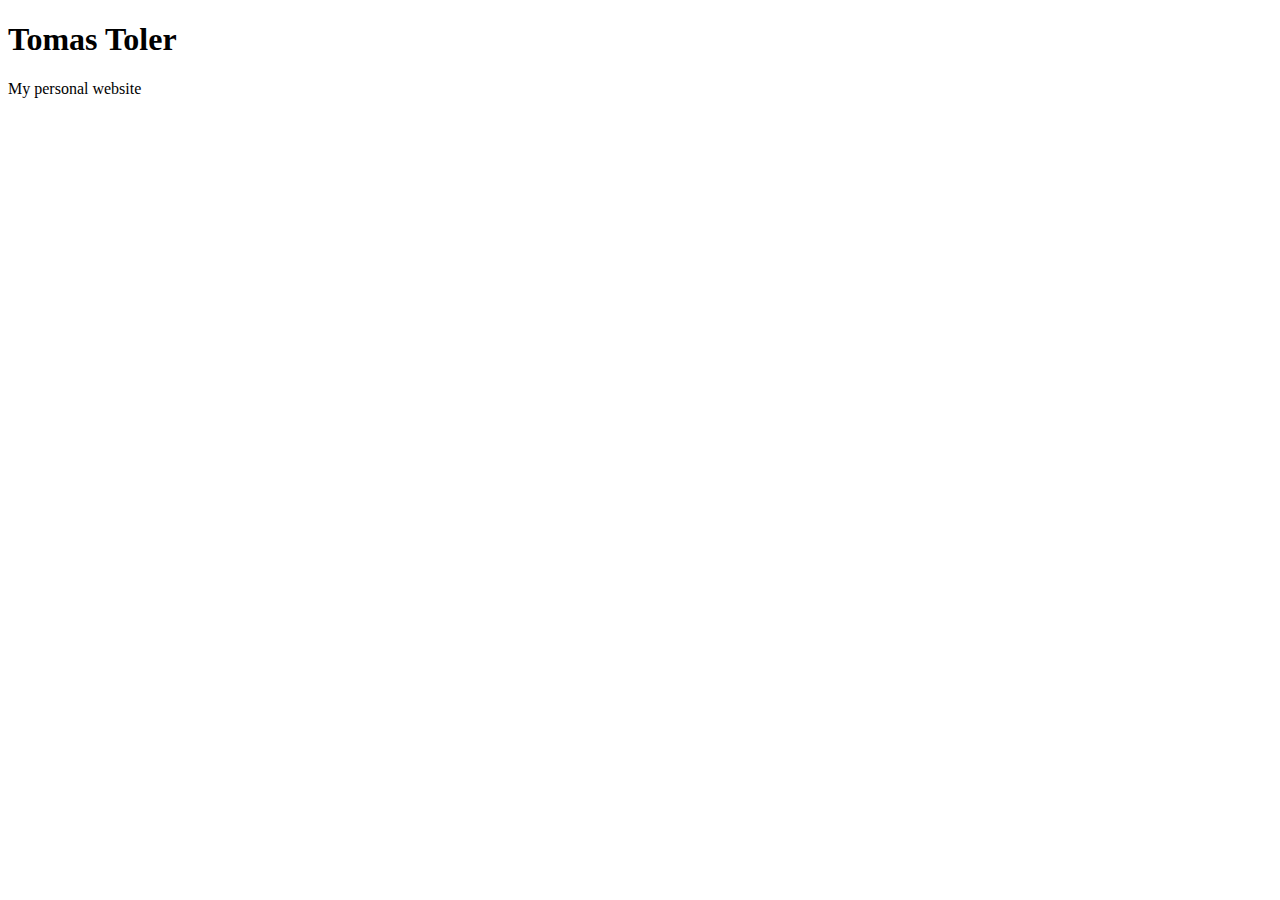
==== index.html @ 3f169853 "first try using html files" ====
<!DOCTYPE html>
<html lang="es">
<head>
    <meta charset="UTF-8">
    <meta name="viewport" content="width=device-width, initial-scale=1.0">
    <title>Tomas Toler</title>
</head>
<body>
    <h1>Tomas Toler</h1>
    <p>My personal website</p>
</body>
</html>
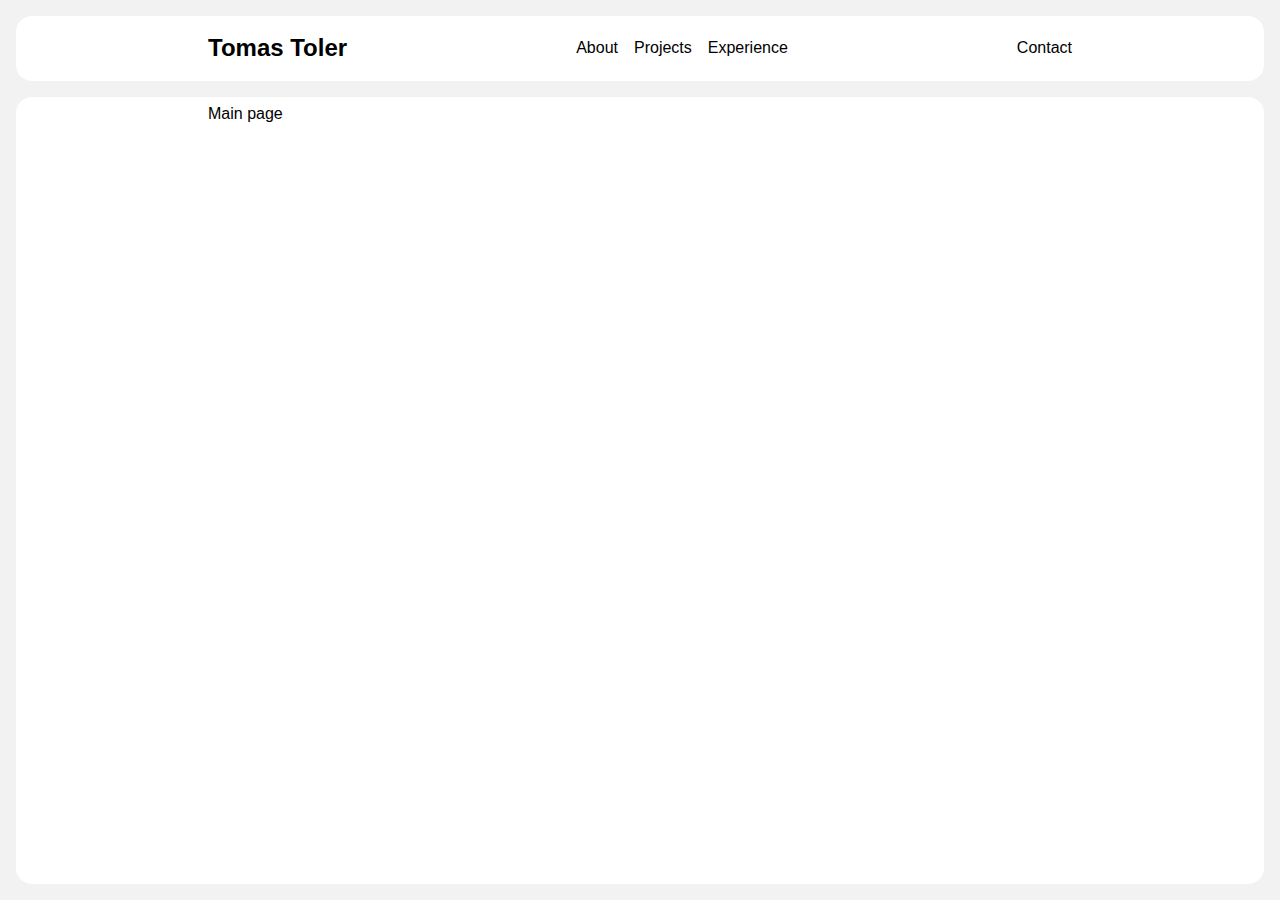
==== commit da119cba: "basic page structure" ====
--- a/index.html
+++ b/index.html
@@ -4,9 +4,29 @@
     <meta charset="UTF-8">
     <meta name="viewport" content="width=device-width, initial-scale=1.0">
     <title>Tomas Toler</title>
+    <link rel="stylesheet" href="./static/css/header.css">
+    <style>
+        main {
+            height: 100%;
+            border-radius: 1em;
+            background-color: #fff;
+        }
+    </style>
 </head>
 <body>
-    <h1>Tomas Toler</h1>
-    <p>My personal website</p>
+    <header class="container header">
+        <h1>
+            <a href="/">Tomas Toler</a>
+        </h1>
+        <nav>
+            <a href="/about.html">About</a>
+            <a href="/projects.html">Projects</a>
+            <a href="/experience.html">Experience</a>
+        </nav>
+        <a href="/contact.html">Contact</a>
+    </header>
+    <main class="container">
+        <p>Main page</p>
+    </main>
 </body>
 </html>--- a/static/css/header.css
+++ b/static/css/header.css
@@ -0,0 +1,52 @@
+*, *::before, *::after {
+    box-sizing: border-box;
+    margin: 0;
+    padding: 0;
+    font-family: Arial, Helvetica, sans-serif;
+}
+
+body {
+    background-color: #f2f2f2;
+    width: 100vw;
+    height: 100vh;
+    display: flex;
+    flex-direction: column;
+    padding: 1em;
+    row-gap: 1em;
+}
+
+.container {
+    width: 100%;
+    padding: .5em 192px;
+}
+
+.header {
+    display: flex;
+    justify-content: space-between;
+    align-items: center;
+    height: 70px;
+    background-color: #fff;
+    border-radius: 1em;
+    position: static;
+}
+
+.header h1 {
+    font-size: 1.5em;
+}
+
+.header nav {
+    display: flex;
+    column-gap: 1em;
+}
+
+.header nav a,
+.header a {
+    color: #000;
+    text-decoration: none;
+}
+
+.header nav a:hover,
+.header a:hover {
+    color: #000;
+    text-decoration: underline;
+}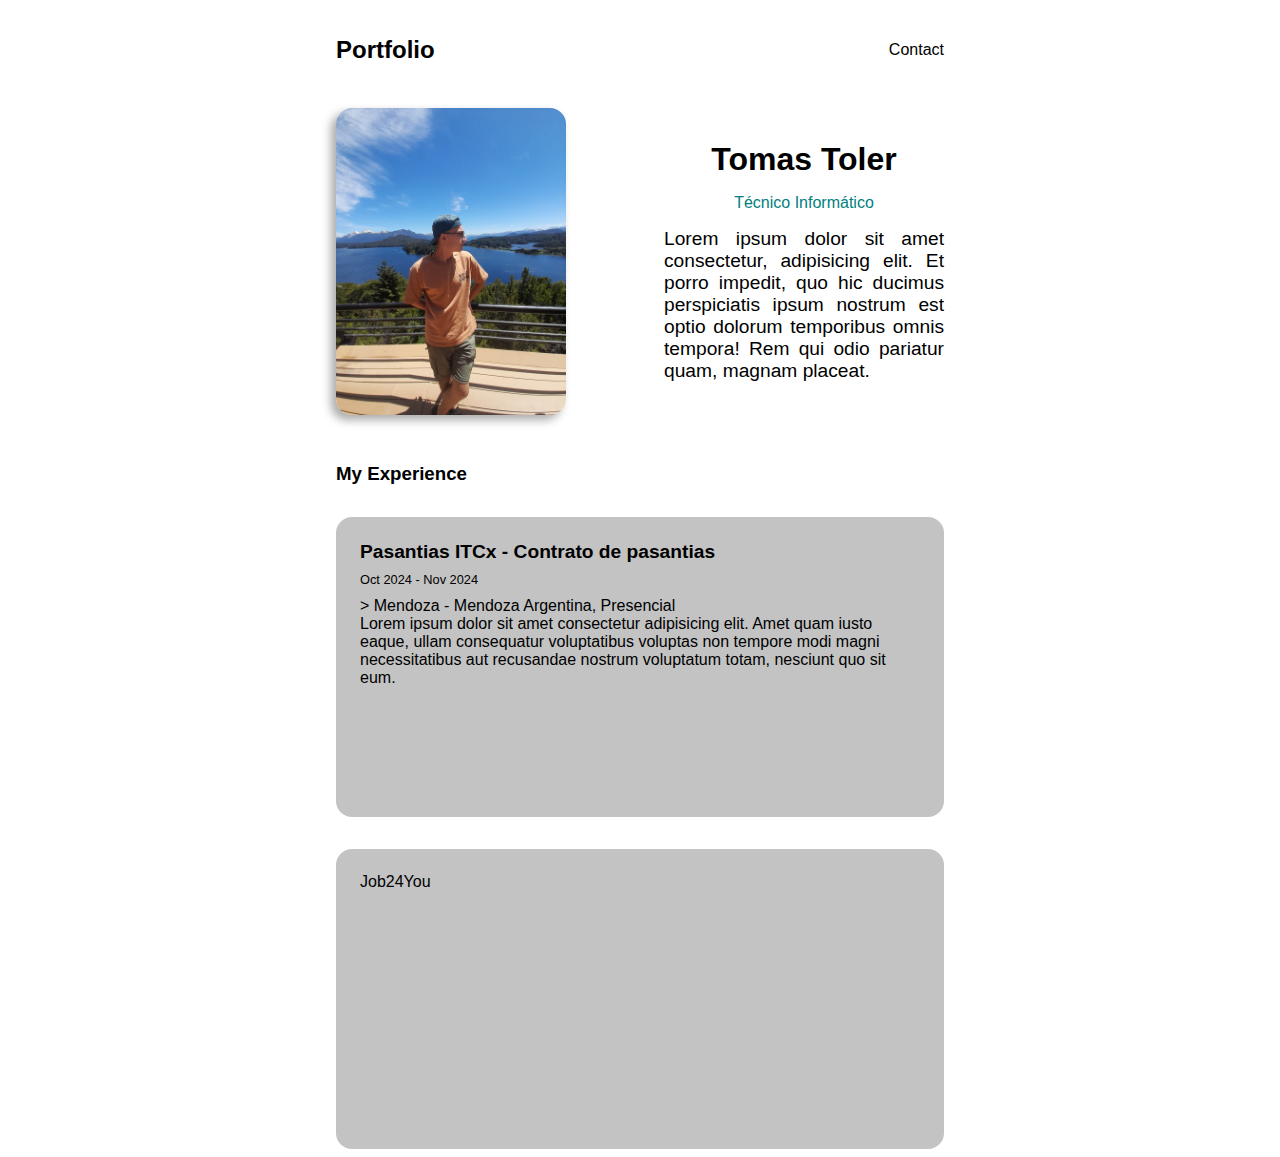
==== commit 1b972601: "new header & main content" ====
--- a/index.html
+++ b/index.html
@@ -4,29 +4,42 @@
     <meta charset="UTF-8">
     <meta name="viewport" content="width=device-width, initial-scale=1.0">
     <title>Tomas Toler</title>
-    <link rel="stylesheet" href="./static/css/header.css">
-    <style>
-        main {
-            height: 100%;
-            border-radius: 1em;
-            background-color: #fff;
-        }
-    </style>
+    <link rel="stylesheet" href="./static/css/styles.css">
 </head>
 <body>
     <header class="container header">
         <h1>
-            <a href="/">Tomas Toler</a>
+            <a href="/">Portfolio</a>
         </h1>
         <nav>
-            <a href="/about.html">About</a>
-            <a href="/projects.html">Projects</a>
-            <a href="/experience.html">Experience</a>
+            <a href="/contact.html">Contact</a>
         </nav>
-        <a href="/contact.html">Contact</a>
     </header>
     <main class="container">
-        <p>Main page</p>
+        <section class="main-content">
+            <img src="/static/images/foto-perfil.jpg" alt="Tomas Toler profile picture">
+            <div class="text">
+                <h1>Tomas Toler</h1>
+                <span>Técnico Informático</span>
+                <p>Lorem ipsum dolor sit amet consectetur, adipisicing elit. Et porro impedit, quo hic ducimus perspiciatis ipsum nostrum est optio dolorum temporibus omnis tempora! Rem qui odio pariatur quam, magnam placeat.</p>
+            </div>
+        </section>
+
+        <section class="experience-section">
+
+            <h3>My Experience</h3>
+
+            <div class="experience-card">
+                <h3>Pasantias ITCx - Contrato de pasantias</h3>
+                <span class="date">Oct 2024 - Nov 2024</span>
+                <p>> Mendoza - Mendoza Argentina, Presencial</p>
+                <p>Lorem ipsum dolor sit amet consectetur adipisicing elit. Amet quam iusto eaque, ullam consequatur voluptatibus voluptas non tempore modi magni necessitatibus aut recusandae nostrum voluptatum totam, nesciunt quo sit eum.</p>
+            </div>
+            <div class="experience-card">
+                Job24You
+            </div>
+        </section>
+
     </main>
 </body>
 </html>--- a/static/css/styles.css
+++ b/static/css/styles.css
@@ -0,0 +1,133 @@
+*, *::before, *::after {
+    box-sizing: border-box;
+    margin: 0;
+    padding: 0;
+    font-family: Arial, Helvetica, sans-serif;
+}
+
+html {
+    width: 100vw;
+    max-width: 100vw;
+}
+
+body {
+    background-color: #fff;
+    width: 100vw;
+    /* height: 100vh; */
+    display: flex;
+    flex-direction: column;
+}
+
+.container {
+    width: 100vw;
+    padding: .5em 336px;
+}
+
+.header {
+    display: flex;
+    justify-content: space-between;
+    align-items: center;
+    height: 100px;
+    min-height: 100px;
+    max-height: 100px;
+    border-radius: 1em;
+    position: sticky;
+}
+
+.header h1 {
+    font-size: 1.5em;
+}
+
+.header nav {
+    display: flex;
+    column-gap: 1em;
+}
+
+.header nav a,
+.header a {
+    color: #000;
+    text-decoration: none;
+}
+
+.header nav a:hover,
+.header a:hover {
+    color: #000;
+    text-decoration: underline;
+}
+
+main {
+    height: 100%;
+    width: 100vw;
+    border-radius: 1em;
+    /* background-color: #fff; */
+    display: flex;
+    flex-direction: column;
+    row-gap: 1em;
+}
+
+.main-content {
+    display: flex;
+    justify-content: space-between;
+    align-items: center;
+    row-gap: 1em;
+    height: min-content;
+    margin-bottom: 2em;
+}
+
+.main-content img {
+    width: 230px;
+    height: auto;
+    border-radius: 1em;
+    object-fit: cover;
+    box-shadow: -5px 5px 10px #aaa;
+}
+
+.main-content .text {
+    width: 280px;
+    display: flex;
+    flex-direction: column;
+    justify-content: space-between;
+    align-items: center;
+    /* padding: 0 4em; */
+    row-gap: 1em;
+}
+
+.main-content h1 {
+    font-size: 2em;
+}
+
+.main-content span {
+    color: teal;
+    font: 1em sans-serif;
+}
+
+.main-content p {
+    font-size: 1.2em;
+    text-align: justify;
+}
+
+.experience-section {
+    display: flex;
+    flex-direction: column;
+    row-gap: 2em;
+}
+
+.experience-card {
+    width: 100%;
+    height: 300px;
+    background-color: #c3c3c3;
+    border-radius: 1em;
+    padding: 1.5em;
+    display: flex;
+    flex-direction: column;
+}
+
+.experience-card h3 {
+    font-size: 1.2em;
+    margin-bottom: .5em;
+}
+
+.experience-card .date{
+    font-size: .8em;
+    margin-bottom: .8em;
+}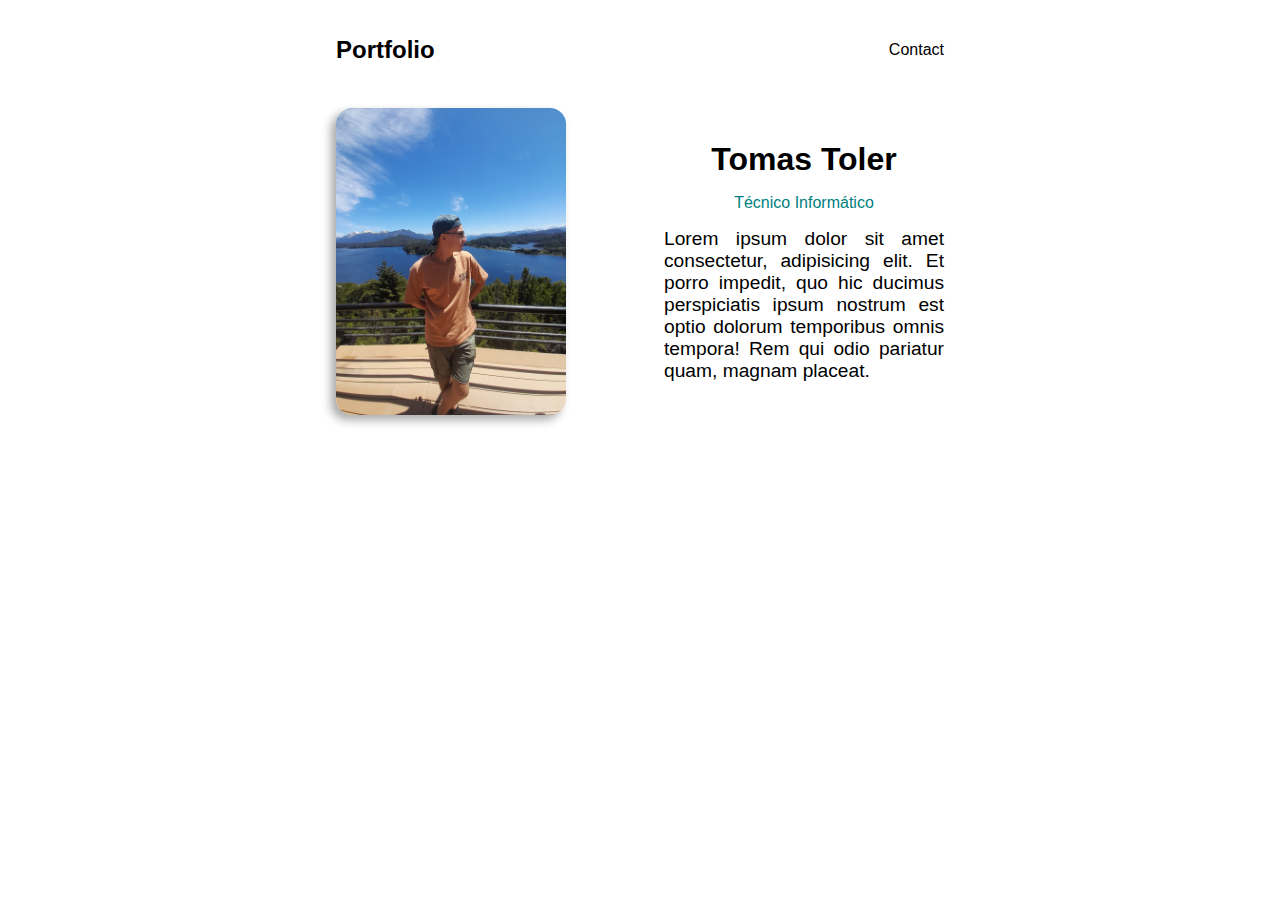
==== commit 13499c1f: "starting from scratch" ====
--- a/index.html
+++ b/index.html
@@ -25,21 +25,6 @@
             </div>
         </section>
 
-        <section class="experience-section">
-
-            <h3>My Experience</h3>
-
-            <div class="experience-card">
-                <h3>Pasantias ITCx - Contrato de pasantias</h3>
-                <span class="date">Oct 2024 - Nov 2024</span>
-                <p>> Mendoza - Mendoza Argentina, Presencial</p>
-                <p>Lorem ipsum dolor sit amet consectetur adipisicing elit. Amet quam iusto eaque, ullam consequatur voluptatibus voluptas non tempore modi magni necessitatibus aut recusandae nostrum voluptatum totam, nesciunt quo sit eum.</p>
-            </div>
-            <div class="experience-card">
-                Job24You
-            </div>
-        </section>
-
     </main>
 </body>
 </html>